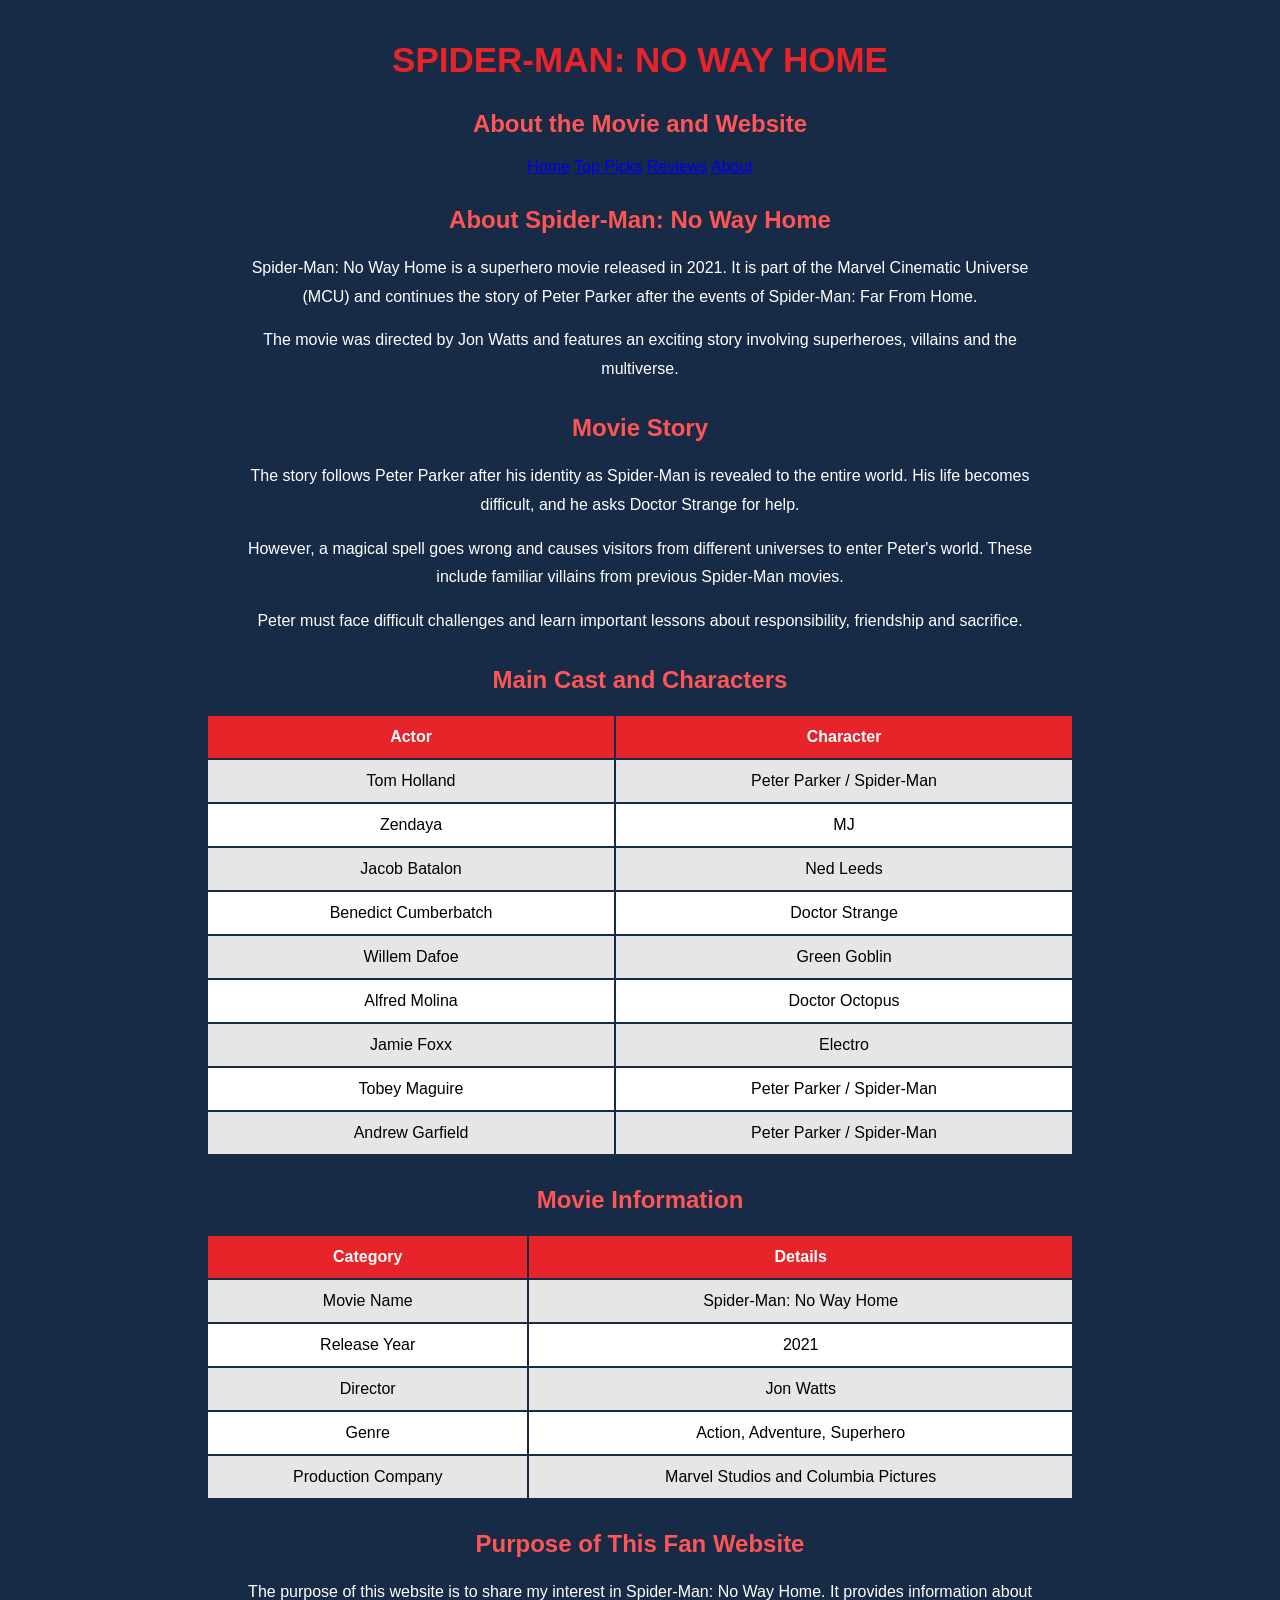
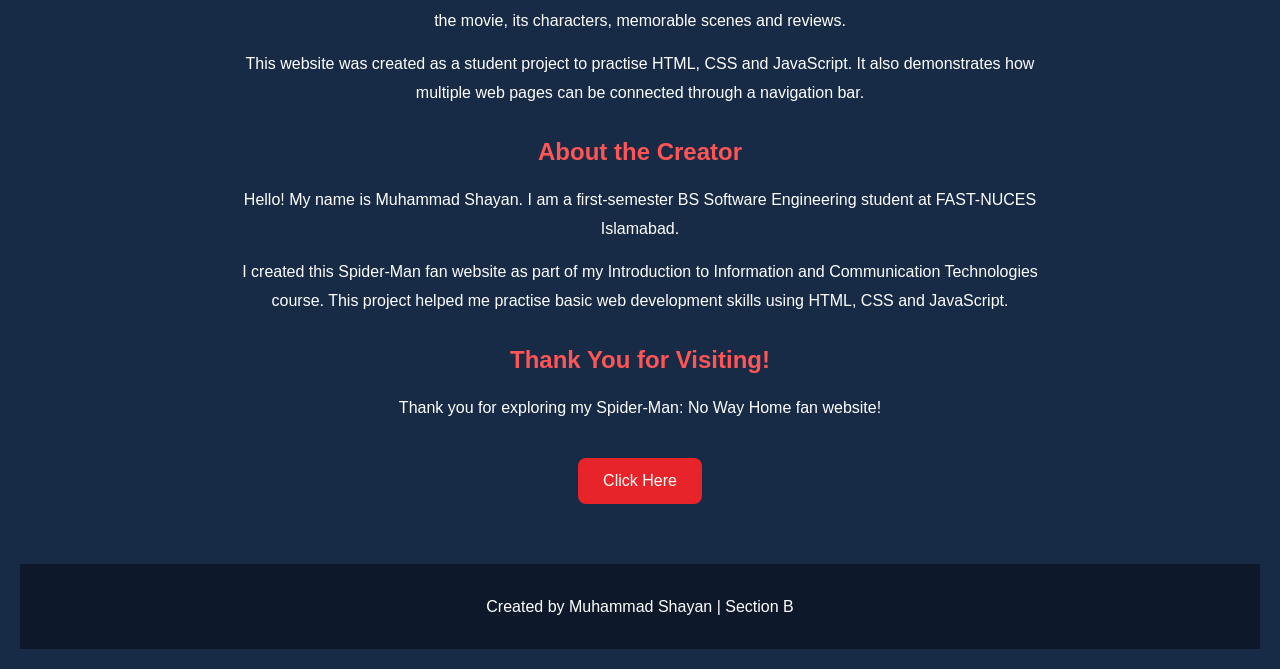
==== B_26i3068_lab11/Movie_fanpage/about.html @ 1d801a69 "Add AI prompt log with screenshots" ====
<!DOCTYPE html>
<html lang="en">

<head>
    <meta charset="UTF-8">
    <meta name="viewport" content="width=device-width, initial-scale=1.0">

    <title>About | Spider-Man: No Way Home</title>

    <link rel="stylesheet" href="style.css">
</head>

<body>

    <!-- Header -->
    <header>
        <h1>SPIDER-MAN: NO WAY HOME</h1>
        <h2>About the Movie and Website</h2>
    </header>


    <!-- Navigation Bar -->
    <nav>
        <a href="index.html">Home</a>
        <a href="toppicks.html">Top Picks</a>
        <a href="reviews.html">Reviews</a>
        <a href="about.html">About</a>
    </nav>


    <main>

        <!-- About the Movie -->
        <h2>About Spider-Man: No Way Home</h2>

        <p>
            Spider-Man: No Way Home is a superhero movie
            released in 2021. It is part of the Marvel
            Cinematic Universe (MCU) and continues the story
            of Peter Parker after the events of Spider-Man:
            Far From Home.
        </p>

        <p>
            The movie was directed by Jon Watts and features
            an exciting story involving superheroes,
            villains and the multiverse.
        </p>


        <!-- Movie Story -->
        <h2>Movie Story</h2>

        <p>
            The story follows Peter Parker after his identity
            as Spider-Man is revealed to the entire world.
            His life becomes difficult, and he asks
            Doctor Strange for help.
        </p>

        <p>
            However, a magical spell goes wrong and causes
            visitors from different universes to enter
            Peter's world. These include familiar villains
            from previous Spider-Man movies.
        </p>

        <p>
            Peter must face difficult challenges and learn
            important lessons about responsibility,
            friendship and sacrifice.
        </p>


        <!-- Main Cast -->
        <h2>Main Cast and Characters</h2>

        <table border="1">

            <tr>
                <th>Actor</th>
                <th>Character</th>
            </tr>

            <tr>
                <td>Tom Holland</td>
                <td>Peter Parker / Spider-Man</td>
            </tr>

            <tr>
                <td>Zendaya</td>
                <td>MJ</td>
            </tr>

            <tr>
                <td>Jacob Batalon</td>
                <td>Ned Leeds</td>
            </tr>

            <tr>
                <td>Benedict Cumberbatch</td>
                <td>Doctor Strange</td>
            </tr>

            <tr>
                <td>Willem Dafoe</td>
                <td>Green Goblin</td>
            </tr>

            <tr>
                <td>Alfred Molina</td>
                <td>Doctor Octopus</td>
            </tr>

            <tr>
                <td>Jamie Foxx</td>
                <td>Electro</td>
            </tr>

            <tr>
                <td>Tobey Maguire</td>
                <td>Peter Parker / Spider-Man</td>
            </tr>

            <tr>
                <td>Andrew Garfield</td>
                <td>Peter Parker / Spider-Man</td>
            </tr>

        </table>


        <!-- Movie Information -->
        <h2>Movie Information</h2>

        <table border="1">

            <tr>
                <th>Category</th>
                <th>Details</th>
            </tr>

            <tr>
                <td>Movie Name</td>
                <td>Spider-Man: No Way Home</td>
            </tr>

            <tr>
                <td>Release Year</td>
                <td>2021</td>
            </tr>

            <tr>
                <td>Director</td>
                <td>Jon Watts</td>
            </tr>

            <tr>
                <td>Genre</td>
                <td>Action, Adventure, Superhero</td>
            </tr>

            <tr>
                <td>Production Company</td>
                <td>Marvel Studios and Columbia Pictures</td>
            </tr>

        </table>


        <!-- Purpose of Website -->
        <h2>Purpose of This Fan Website</h2>

        <p>
            The purpose of this website is to share my
            interest in Spider-Man: No Way Home.
            It provides information about the movie,
            its characters, memorable scenes and reviews.
        </p>

        <p>
            This website was created as a student project
            to practise HTML, CSS and JavaScript.
            It also demonstrates how multiple web pages
            can be connected through a navigation bar.
        </p>


        <!-- About Creator -->
        <h2>About the Creator</h2>

        <p>
            Hello! My name is Muhammad Shayan.
            I am a first-semester BS Software Engineering
            student at FAST-NUCES Islamabad.
        </p>

        <p>
            I created this Spider-Man fan website as part
            of my Introduction to Information and
            Communication Technologies course.
            This project helped me practise basic web
            development skills using HTML, CSS and JavaScript.
        </p>


        <!-- JavaScript Button -->
        <h2>Thank You for Visiting!</h2>

        <p>
            Thank you for exploring my Spider-Man:
            No Way Home fan website!
        </p>

        <button onclick="showMessage()">
            Click Here
        </button>

    </main>


    <!-- Footer -->
    <footer>
        <p>Created by Muhammad Shayan | Section B</p>
    </footer>


    <!-- JavaScript -->
    <script>

        function showMessage() {

            alert(
                "Thank you for visiting my Spider-Man: No Way Home fan website!"
            );

        }

    </script>

</body>
</html>
---- B_26i3068_lab11/Movie_fanpage/style.css ----
/*
Name: Muhammad Shayan
Roll Number: i263068
Section: B
Theme: Movie Fan Page
*/

body {
    background-color: #172A46;
    color: white;
    font-family: Arial, sans-serif;
    text-align: center;
    margin: 0;
    padding: 20px;
}

/* Main heading */
h1 {
    color: #E62429;
    font-size: 35px;
    margin-top: 20px;
}

h2 {
    color: #FF5555;
    margin-top: 30px;
}

p {
    font-size: 16px;
    line-height: 1.6;
    margin: 15px auto;
    max-width: 800px;
}

img {
    width: 300px;
    border: 4px solid white;
    border-radius: 12px;
    margin: 20px;
}

ul {
    display: inline-block;
    text-align: left;
    line-height: 2;
    font-size: 16px;
}

table {
    width: 70%;
    margin: 20px auto;
    border-collapse: collapse;
    background-color: white;
    color: black;
}

th, td {
    border: 2px solid #172A46;
    padding: 12px;
    font-size: 16px;
}

th {
    background-color: #E62429;
    color: white;
}

tr:nth-child(even) {
    background-color: #E6E6E6;
}

button {
    background-color: #E62429;
    color: white;
    padding: 14px 25px;
    border: none;
    border-radius: 8px;
    font-size: 16px;
    cursor: pointer;
    margin: 20px;
}

button:hover {
    background-color: #A50000;
}

footer {
    margin-top: 40px;
    padding: 15px;
    background-color: #0D192B;
    color: white;
}

/* Top Picks Page Styling */

main h3 {
    color: #E62429;
    font-size: 21px;
    margin-top: 25px;
}

main ul {
    display: inline-block;
    text-align: left;
    line-height: 2;
    max-width: 800px;
}

/* Reviews Page Styling */

main h3 {
    color: #E62429;
    font-size: 21px;
    margin-top: 25px;
}

main table {
    width: 70%;
    margin: 20px auto;
}

main p {
    line-height: 1.8;
}
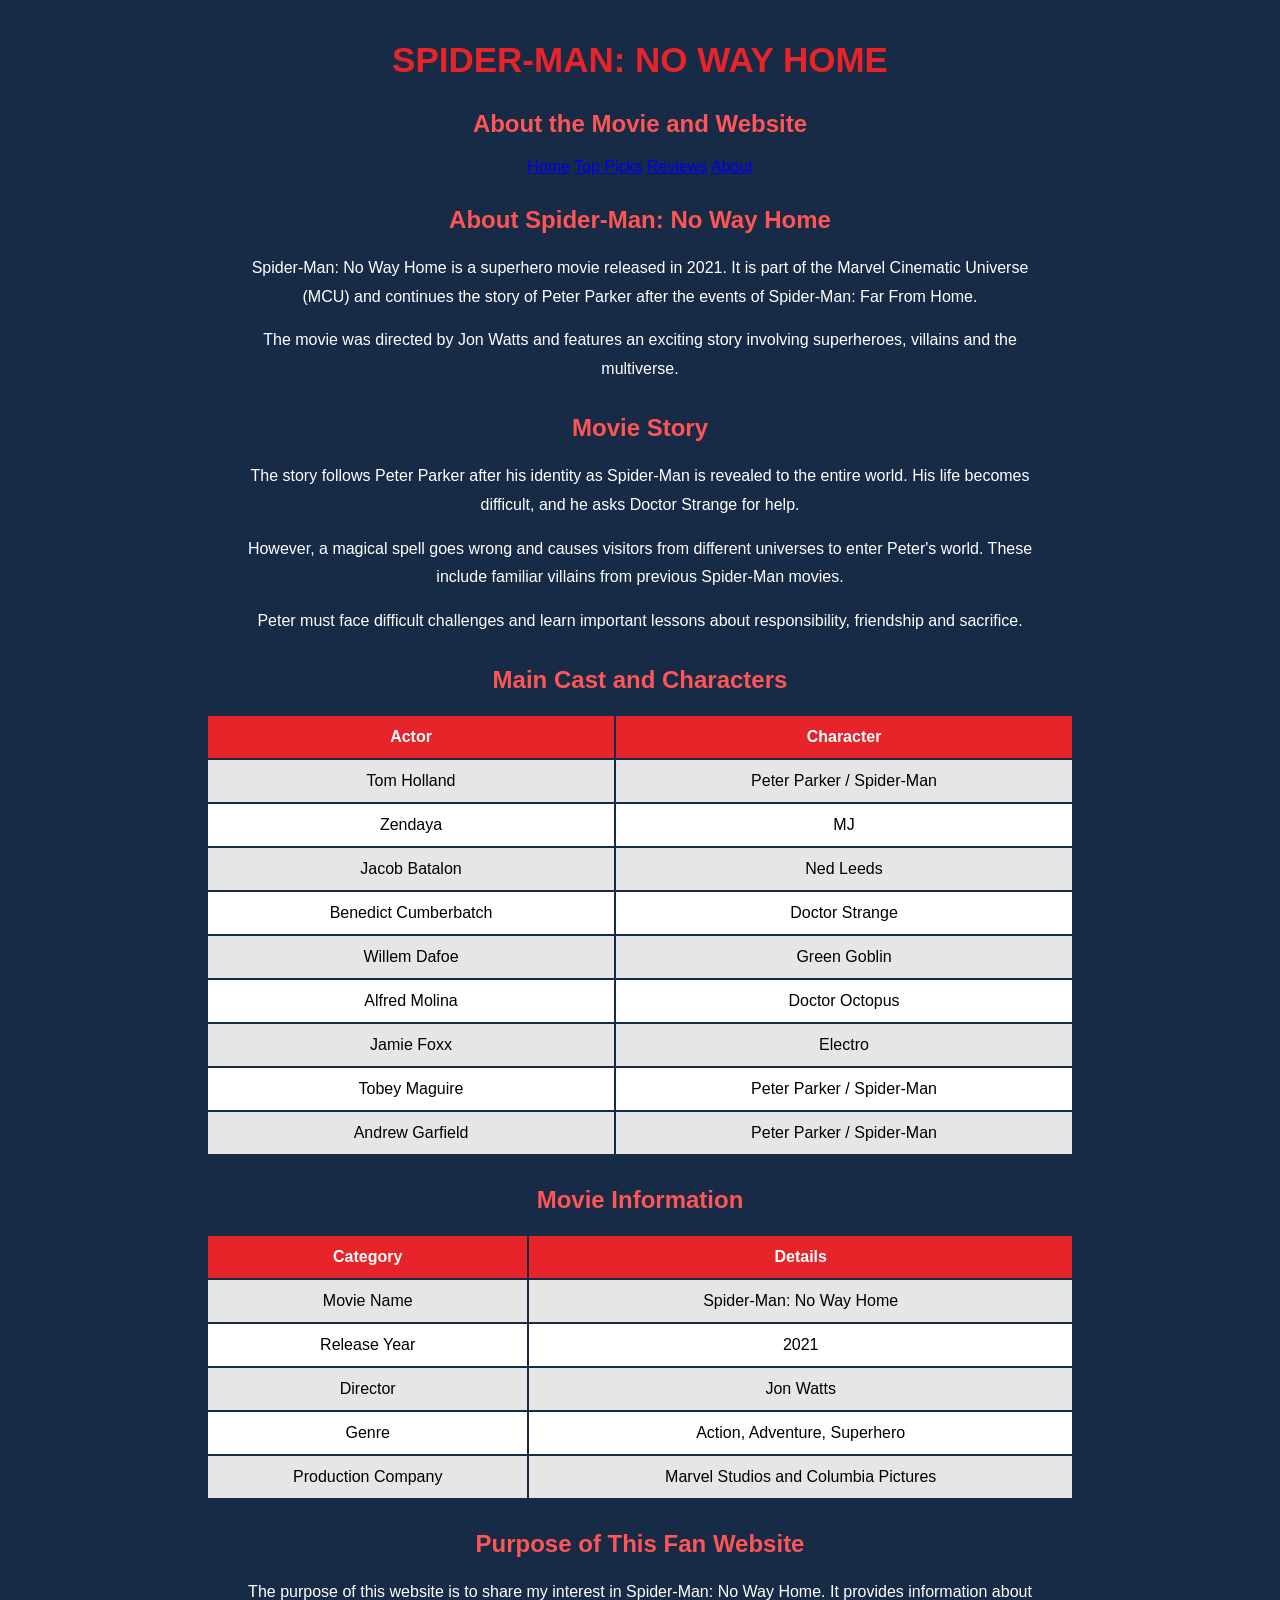
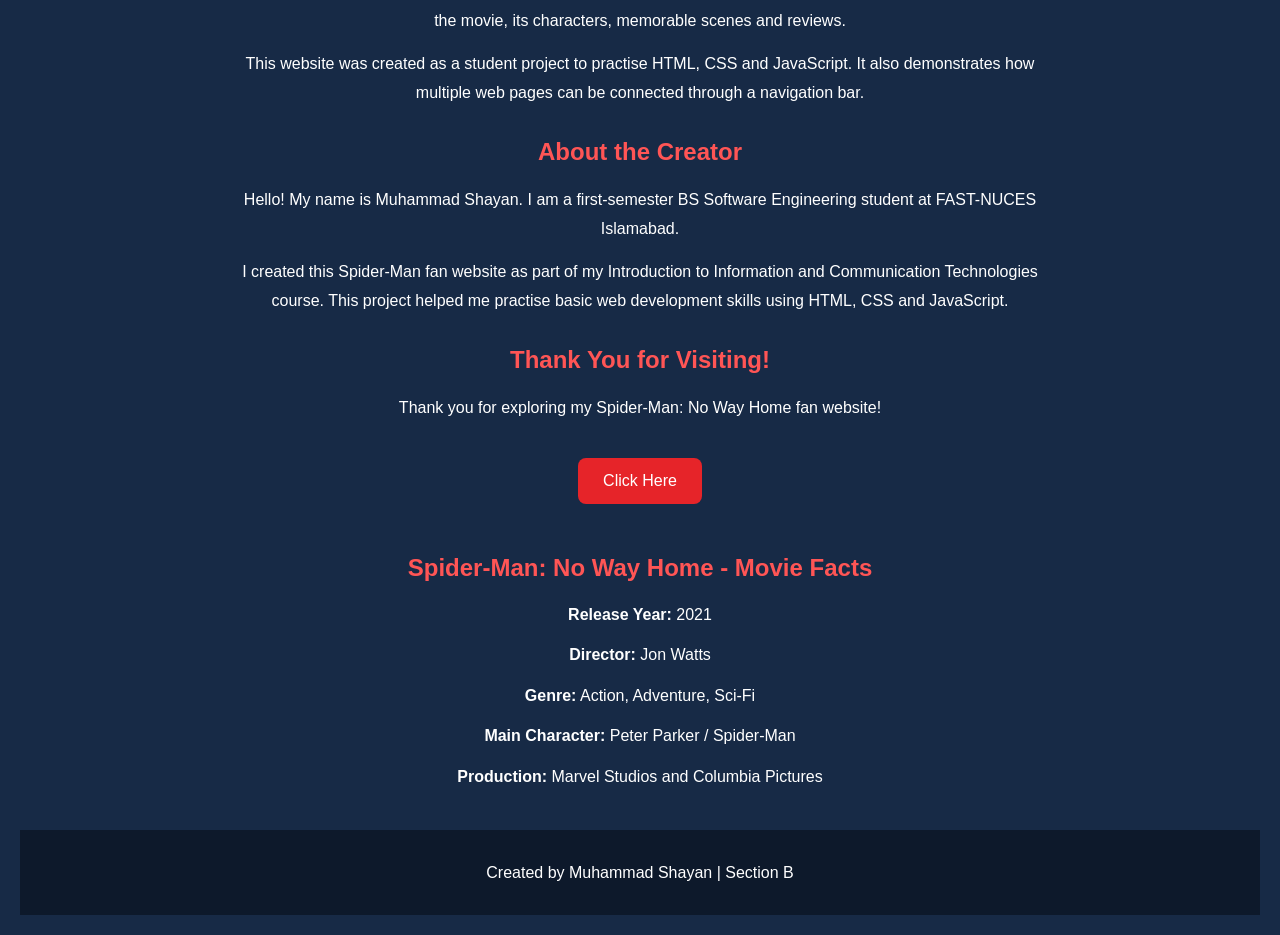
==== commit 37681ab0: "Add movie facts section to about page" ====
--- a/B_26i3068_lab11/Movie_fanpage/about.html
+++ b/B_26i3068_lab11/Movie_fanpage/about.html
@@ -219,7 +219,15 @@
 
     </main>
 
-
+    <section class="movie-facts">
+    <h2>Spider-Man: No Way Home - Movie Facts</h2>
+
+    <p><strong>Release Year:</strong> 2021</p>
+    <p><strong>Director:</strong> Jon Watts</p>
+    <p><strong>Genre:</strong> Action, Adventure, Sci-Fi</p>
+    <p><strong>Main Character:</strong> Peter Parker / Spider-Man</p>
+    <p><strong>Production:</strong> Marvel Studios and Columbia Pictures</p>
+     </section>
     <!-- Footer -->
     <footer>
         <p>Created by Muhammad Shayan | Section B</p>
